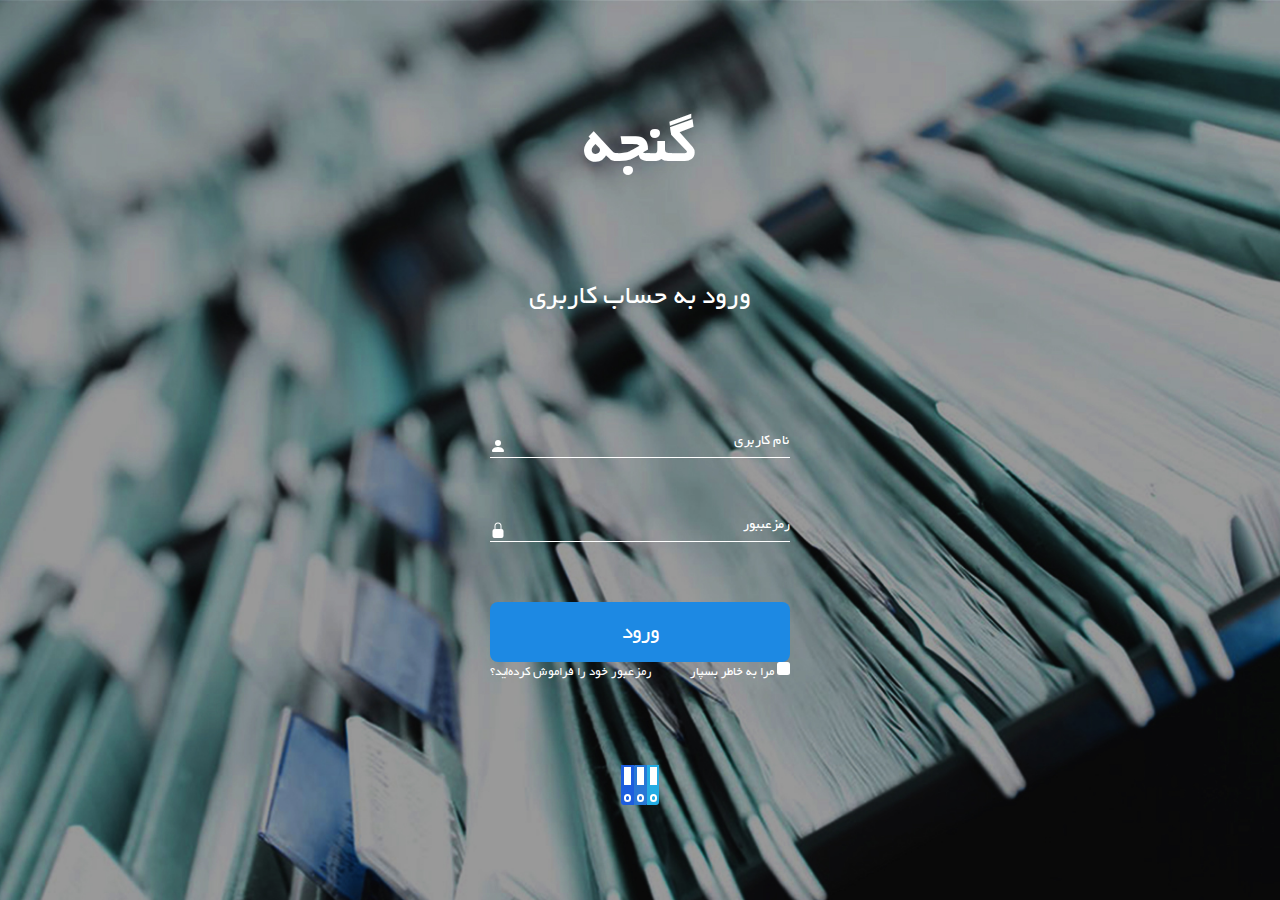
==== front3/index.html @ 086e4635 "change directory" ====
<!DOCTYPE html>
<html lang="en" dir="rtl">
<head>
    <meta charset="UTF-8">
    <title>Maktab 41 | front2</title>
    <link rel="stylesheet" href="style.css">
    <link rel="stylesheet" href="custom/checkbox.css">
    <link rel="stylesheet" href="custom/clearbook.css">
</head>
<body>
    <section class="container">
        <h3>گنجه</h3>
        <span>ورود به حساب کاربری</span>

        <form action="https://helloWorld.com">
            <div class="wrap">
                <input id="username" type="text" required>
                <span class="input-bottomLine"></span>
                <label for="username">
                    <img src="icon/person.svg" alt="">
                    <span class="label-txt">نام کاربری</span>
                </label>
            </div>
            <div class="wrap">
                <input id="password" type="password" required>
                <span class="input-bottomLine"></span>
                <label for="password">
                    <img src="icon/lock.svg" alt="">
                    <span class="label-txt">رمزعببور</span>
                </label>
            </div>
            <button type="submit">ورود</button>
            <div class="text-under">
                <div class="wrap1">
                    <input id="remember" type="checkbox">
                    <span class="custom-checkbox"></span>
                    <label for="remember">مرا به خاطر بسپار</label>
                </div>
                <span><a href="#">رمزعبور خود را فراموش کرده‌اید؟</a></span>
            </div>
        </form>

        <div class="wrap-icon">
            <span class="icon-df one"></span>
            <span class="icon-df two"></span>
            <span class="icon-df three"></span>
        </div>

    </section>
</body>
</html>
---- front3/style.css ----
@font-face {
  font-family: bYekan;
  src: url("font/Yekan.woff");
}
* {
  margin: 0;
  padding: 0;
  box-sizing: border-box;
  font-family: bYekan, sans-serif;
  letter-spacing: -0.4px;
  color: white;
}

body {
  background: url("image/bg.jpg") no-repeat fixed center;
  background-size: cover;
  padding: 6vh 10vw;
}
body .container {
  height: 88vh;
  display: flex;
  flex-direction: column;
  justify-content: space-around;
  align-items: center;
}
body .container h3 {
  font-size: 4em;
}
body .container > span {
  font-size: 1.7em;
}
body .container form {
  width: 300px;
}
body .container .wrap {
  margin: 30px 0;
}
body .container .wrap label {
  position: relative;
  top: -46px;
}
body .container .wrap label img {
  float: left;
  transform: translateY(25px);
}
body .container .wrap label .label-txt {
  cursor: pointer;
  display: inline-block;
  font-size: 0.9em;
  transform: translateY(15px);
  transition: transform 0.3s ease;
}
body .container .wrap input {
  position: relative;
  font-size: 1.1em;
  width: 100%;
  height: 1.6em;
  border: none;
  border-bottom: 1px solid white;
  background: transparent;
}
body .container .wrap .input-bottomLine {
  display: block;
  width: 100%;
  height: 1px;
  transform: translateY(-1px) scaleX(0);
  background-color: #12b3e3;
  transition: transform 0.3s ease;
}
body .container .wrap input:focus {
  outline: none;
}
body .container .wrap input:focus ~ .input-bottomLine {
  transform: translateY(-1px) scaleX(1);
}
body .container .wrap input:focus ~ label > .label-txt,
body .container .wrap input:valid ~ label > .label-txt {
  transform: translateY(-5px);
}
body .container .text-under {
  display: flex;
  font-size: small;
  justify-content: space-between;
}
body .container .text-under label:hover {
  color: #12b3e3;
  cursor: pointer;
  transition: color 0.3s ease;
}
body .container .text-under a {
  text-decoration: none;
  transition: color 0.3s ease;
}
body .container .text-under a:hover {
  color: #12b3e3;
}
body .container button {
  width: 100%;
  border: none;
  margin-top: 5px;
  border-radius: 8px;
  font-size: 1.4em;
  height: 60px;
  background: #1D89E3;
  cursor: pointer;
  transition: background-color 0.3s ease, box-shadow 0.5s ease;
}
body .container button:focus {
  outline: none;
}
body .container button:hover {
  background-color: #12b3e3;
  box-shadow: 0 0 10px 3px rgba(255, 255, 255, 0.2);
}
body .container .wrap-icon {
  display: flex;
}
body .container .wrap-icon .one {
  background-color: #23ace3;
  border-radius: 0 0 3px 0;
}
body .container .wrap-icon .two {
  background-color: #2877d5;
}
body .container .wrap-icon .three {
  background-color: #1d5dde;
  border-radius: 0 0 0 3px;
}

/*# sourceMappingURL=style.css.map */
---- front3/custom/checkbox.css ----
.custom-checkbox {
  width: 1em;
  height: 1em;
  position: relative;
  display: inline-block;
  background-color: white;
  border-radius: 2.5px;
}

.custom-checkbox:before {
  content: "";
  position: absolute;
  display: block;
  margin-top: 2px;
  width: 0.7em;
  height: 0.3em;
  border-bottom: 2px solid transparent;
  border-left: 2px solid transparent;
  transform: rotate(-45deg);
}

#remember {
  position: absolute;
  margin-top: 5px;
  margin-right: 0.5px;
  opacity: 0;
  z-index: 1;
}

#remember:checked ~ .custom-checkbox:before {
  border-bottom: 2px solid #12b3e3;
  border-left: 2px solid #12b3e3;
}

/*# sourceMappingURL=checkbox.css.map */
---- front3/custom/clearbook.css ----
.icon-df {
  display: block;
  position: relative;
  width: 0.8em;
  height: 2.5em;
  margin-left: 0.2px;
  border-radius: 1px;
}

.icon-df:before, .icon-df:after {
  content: "";
  display: block;
  position: absolute;
}

.icon-df:before {
  top: 7%;
  right: 19%;
  width: 55%;
  height: 45%;
  background-color: white;
}

.icon-df:after {
  top: 74%;
  right: 16%;
  width: 30%;
  height: 10%;
  border-radius: 50%;
  border: 2px solid white;
}

/*# sourceMappingURL=clearbook.css.map */
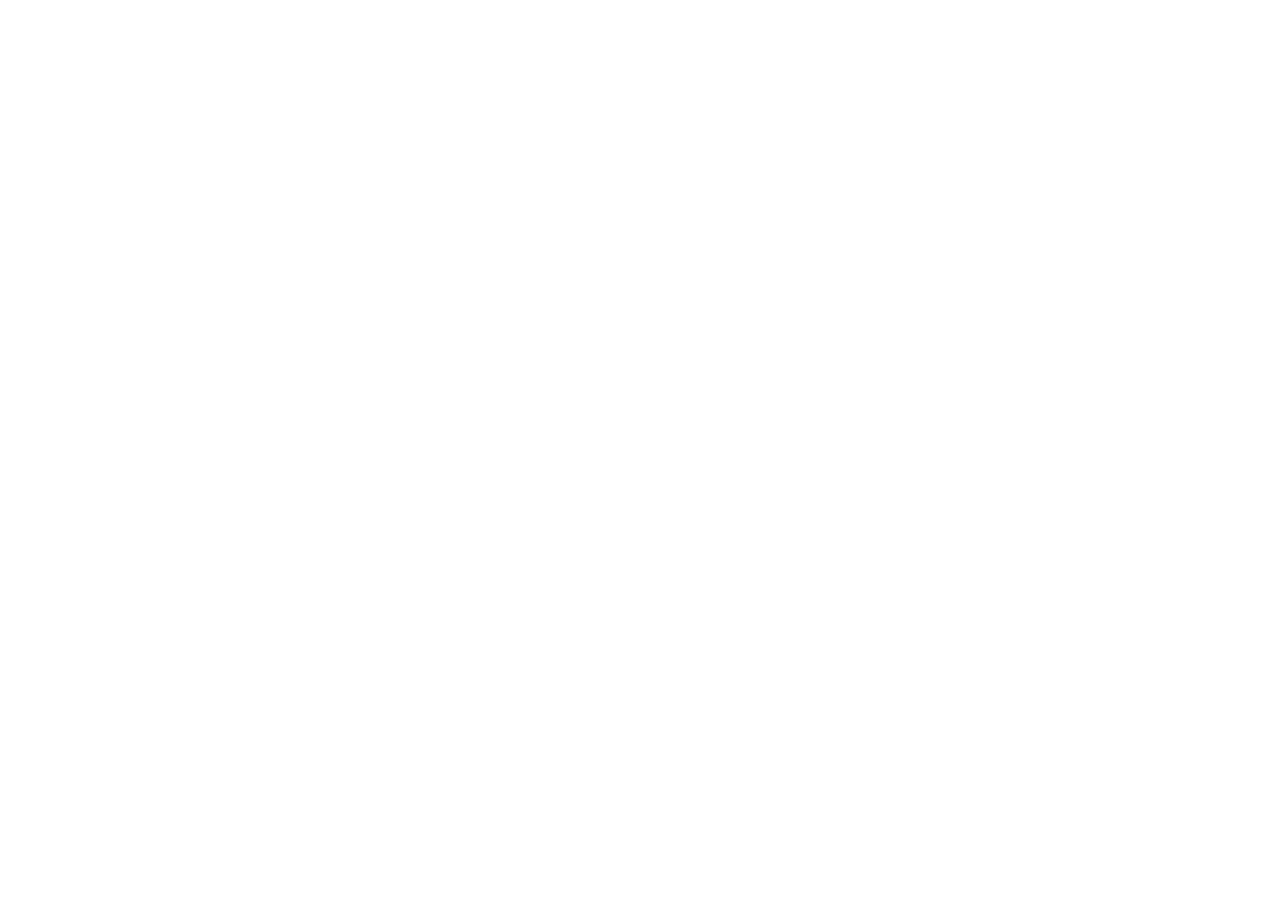
==== commit 488119e1: "complete front3 excersise" ====
--- a/front3/index.html
+++ b/front3/index.html
@@ -1,51 +1,11 @@
 <!DOCTYPE html>
-<html lang="en" dir="rtl">
+<html lang="en">
 <head>
     <meta charset="UTF-8">
-    <title>Maktab 41 | front2</title>
-    <link rel="stylesheet" href="style.css">
-    <link rel="stylesheet" href="custom/checkbox.css">
-    <link rel="stylesheet" href="custom/clearbook.css">
+    <meta name="viewport" content="width=device-width, initial-scale=1.0">
+    <title>Front 3</title>
 </head>
 <body>
-    <section class="container">
-        <h3>گنجه</h3>
-        <span>ورود به حساب کاربری</span>
-
-        <form action="https://helloWorld.com">
-            <div class="wrap">
-                <input id="username" type="text" required>
-                <span class="input-bottomLine"></span>
-                <label for="username">
-                    <img src="icon/person.svg" alt="">
-                    <span class="label-txt">نام کاربری</span>
-                </label>
-            </div>
-            <div class="wrap">
-                <input id="password" type="password" required>
-                <span class="input-bottomLine"></span>
-                <label for="password">
-                    <img src="icon/lock.svg" alt="">
-                    <span class="label-txt">رمزعببور</span>
-                </label>
-            </div>
-            <button type="submit">ورود</button>
-            <div class="text-under">
-                <div class="wrap1">
-                    <input id="remember" type="checkbox">
-                    <span class="custom-checkbox"></span>
-                    <label for="remember">مرا به خاطر بسپار</label>
-                </div>
-                <span><a href="#">رمزعبور خود را فراموش کرده‌اید؟</a></span>
-            </div>
-        </form>
-
-        <div class="wrap-icon">
-            <span class="icon-df one"></span>
-            <span class="icon-df two"></span>
-            <span class="icon-df three"></span>
-        </div>
-
-    </section>
+    <script src="script.js"></script>
 </body>
 </html>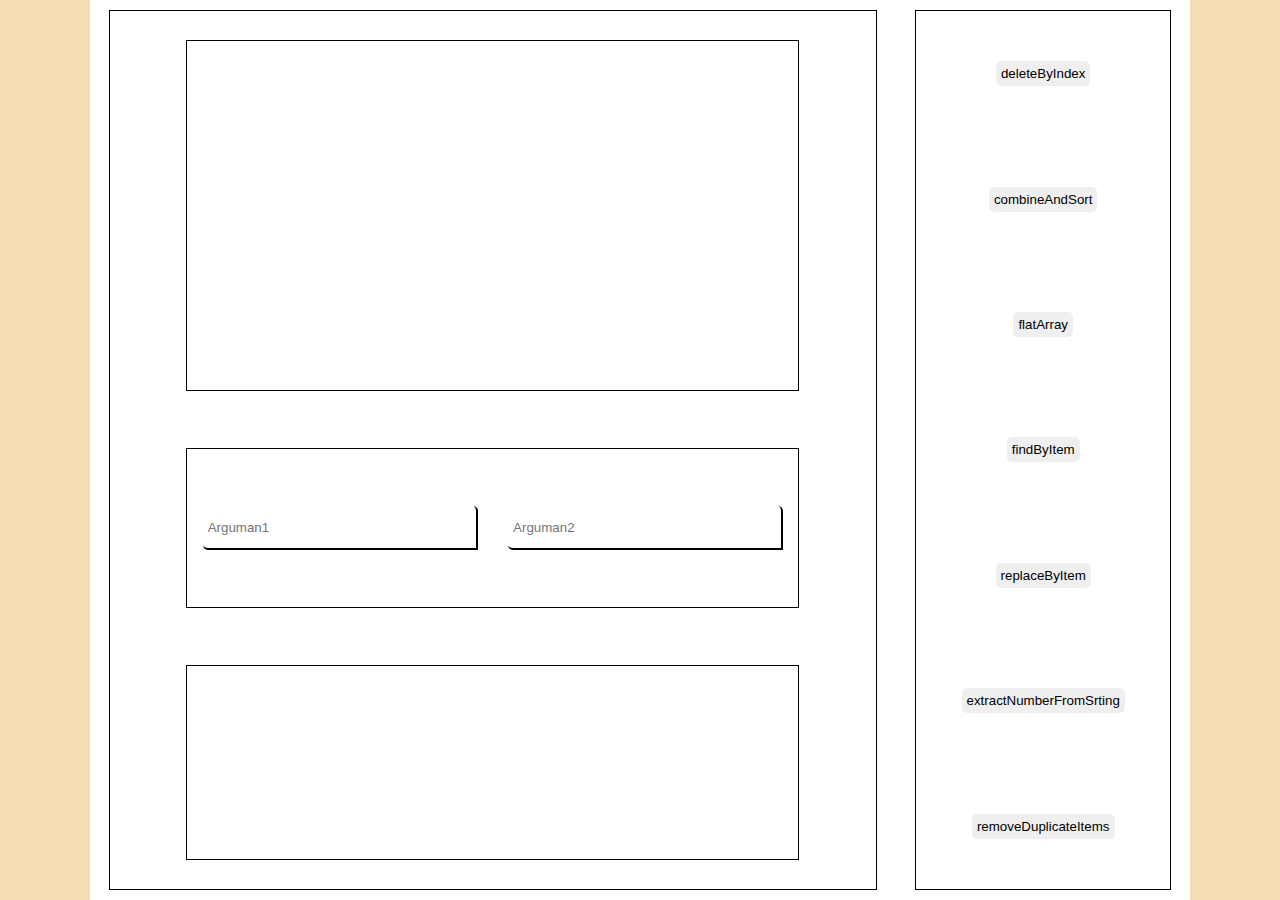
==== commit d7ef6626: "add style, make it readble in html document" ====
--- a/front3/index.html
+++ b/front3/index.html
@@ -4,8 +4,50 @@
     <meta charset="UTF-8">
     <meta name="viewport" content="width=device-width, initial-scale=1.0">
     <title>Front 3</title>
+    <link rel="stylesheet" href="css/style.css">
 </head>
 <body>
-    <script src="script.js"></script>
+    <div class="container">
+        <div class="input-code">
+            <div class="code">
+                <pre id="code">
+                    
+                </pre>
+            </div>
+            <div class="args">
+                <input id="arg1" type="text" placeholder="Arguman1">
+                <input id="arg2" type="text" placeholder="Arguman2">
+            </div>
+            <div class="result">
+                <pre id="result">
+                    
+                </pre>
+            </div>
+        </div>
+        <div class="call-button">
+            <span>
+                <button onclick="callDeleteByIndex()">deleteByIndex</button>
+            </span>
+            <span>
+                <button onclick="callCombineAndSort()">combineAndSort</button>
+            </span>
+            <span>
+                <button onclick="callFlatArray()">flatArray</button>
+            </span>
+            <span>
+                <button onclick="callFindByItem()">findByItem</button>
+            </span>
+            <span>
+                <button onclick="callReplaceByItem()">replaceByItem</button>
+            </span>
+            <span>
+                <button onclick="callExtractNumberFromSrting()">extractNumberFromSrting</button>
+            </span>
+            <span>
+                <button onclick="callRemoveDuplicateItems()">removeDuplicateItems</button>
+            </span>
+        </div>
+    </div>
+    <script src="js/script.js"></script>
 </body>
 </html>--- a/front3/css/style.css
+++ b/front3/css/style.css
@@ -0,0 +1,122 @@
+* {
+  margin: 0;
+  padding: 0;
+  -webkit-box-sizing: border-box;
+          box-sizing: border-box;
+}
+
+body {
+  padding: 0 7vw;
+  background-color: #f5deb4;
+}
+
+.container {
+  height: 100vh;
+  display: -webkit-box;
+  display: -ms-flexbox;
+  display: flex;
+  padding: 10px 0;
+  background-color: #ffffff;
+  -ms-flex-pack: distribute;
+      justify-content: space-around;
+}
+
+.container .input-code {
+  width: 60vw;
+  display: -webkit-box;
+  display: -ms-flexbox;
+  display: flex;
+  -webkit-box-align: center;
+      -ms-flex-align: center;
+          align-items: center;
+  -webkit-box-orient: vertical;
+  -webkit-box-direction: normal;
+      -ms-flex-direction: column;
+          flex-direction: column;
+  -ms-flex-pack: distribute;
+      justify-content: space-around;
+  border: 1px solid #000000;
+}
+
+.container .call-button {
+  width: 20vw;
+  display: -webkit-box;
+  display: -ms-flexbox;
+  display: flex;
+  -webkit-box-align: center;
+      -ms-flex-align: center;
+          align-items: center;
+  -webkit-box-orient: vertical;
+  -webkit-box-direction: normal;
+      -ms-flex-direction: column;
+          flex-direction: column;
+  -ms-flex-pack: distribute;
+      justify-content: space-around;
+  border: 1px solid #000000;
+}
+
+.code,
+.args,
+.result {
+  width: 80%;
+  font-size: 1.4em;
+  display: -webkit-box;
+  display: -ms-flexbox;
+  display: flex;
+  -webkit-box-align: center;
+      -ms-flex-align: center;
+          align-items: center;
+  -webkit-box-pack: center;
+      -ms-flex-pack: center;
+          justify-content: center;
+  border: 1px solid #000000;
+}
+
+.code {
+  height: calc(100% / 2.5);
+}
+
+.args {
+  height: calc(100% / 5.5);
+  -ms-flex-pack: distribute;
+      justify-content: space-around;
+}
+
+.args input {
+  width: 45%;
+  height: 28%;
+  padding: 5px;
+  border: none;
+  -webkit-transition: 0.2s;
+  transition: 0.2s;
+  border-radius: 0 5px 0 5px;
+  border-right: 2px solid #000000;
+  border-bottom: 2px solid #000000;
+}
+
+.args input:focus {
+  outline: none;
+  border-right: 1px solid #f5deb4;
+  border-bottom: 1px solid #f5deb4;
+}
+
+.result {
+  height: calc(100% / 4.5);
+}
+
+button {
+  padding: 5px;
+  border: none;
+  border-radius: 5px;
+  -webkit-transition: 0.4s;
+  transition: 0.4s;
+}
+
+button:hover {
+  background-color: transparent;
+}
+
+button:focus {
+  outline: none;
+}
+/*# sourceMappingURL=style.css.map */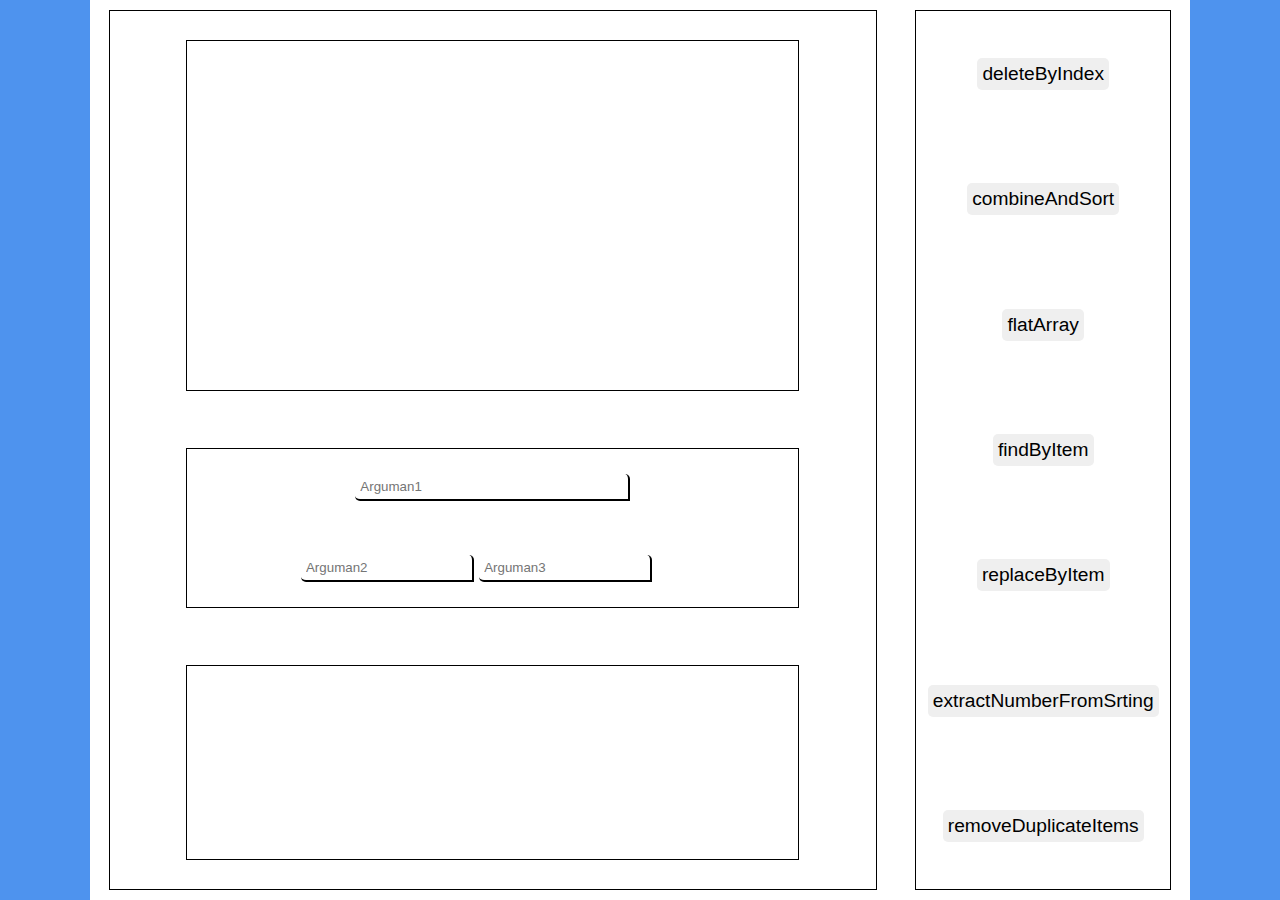
==== commit 123ef45a: "create app for show better whit js,css,html" ====
--- a/front3/index.html
+++ b/front3/index.html
@@ -16,7 +16,10 @@
             </div>
             <div class="args">
                 <input id="arg1" type="text" placeholder="Arguman1">
-                <input id="arg2" type="text" placeholder="Arguman2">
+                <span>
+                    <input id="arg2" type="text" placeholder="Arguman2">
+                    <input id="arg3" type="text" placeholder="Arguman3">
+                </span>
             </div>
             <div class="result">
                 <pre id="result">
@@ -25,27 +28,13 @@
             </div>
         </div>
         <div class="call-button">
-            <span>
-                <button onclick="callDeleteByIndex()">deleteByIndex</button>
-            </span>
-            <span>
-                <button onclick="callCombineAndSort()">combineAndSort</button>
-            </span>
-            <span>
-                <button onclick="callFlatArray()">flatArray</button>
-            </span>
-            <span>
-                <button onclick="callFindByItem()">findByItem</button>
-            </span>
-            <span>
-                <button onclick="callReplaceByItem()">replaceByItem</button>
-            </span>
-            <span>
-                <button onclick="callExtractNumberFromSrting()">extractNumberFromSrting</button>
-            </span>
-            <span>
-                <button onclick="callRemoveDuplicateItems()">removeDuplicateItems</button>
-            </span>
+            <button onclick="callDeleteByIndex()">deleteByIndex</button>
+            <button onclick="callCombineAndSort()">combineAndSort</button>
+            <button onclick="callFlatArray()">flatArray</button>
+            <button onclick="callFindByItem()">findByItem</button>
+            <button onclick="callReplaceByItem()">replaceByItem</button>
+            <button onclick="callExtractNumberFromSrting()">extractNumberFromSrting</button>
+            <button onclick="callRemoveDuplicateItems()">removeDuplicateItems</button>
         </div>
     </div>
     <script src="js/script.js"></script>
--- a/front3/css/style.css
+++ b/front3/css/style.css
@@ -7,7 +7,7 @@
 
 body {
   padding: 0 7vw;
-  background-color: #f5deb4;
+  background-color: #4e93ee;
 }
 
 .container {
@@ -21,8 +21,7 @@
       justify-content: space-around;
 }
 
-.container .input-code {
-  width: 60vw;
+.container .input-code, .container .call-button {
   display: -webkit-box;
   display: -ms-flexbox;
   display: flex;
@@ -38,21 +37,12 @@
   border: 1px solid #000000;
 }
 
+.container .input-code {
+  width: 60vw;
+}
+
 .container .call-button {
   width: 20vw;
-  display: -webkit-box;
-  display: -ms-flexbox;
-  display: flex;
-  -webkit-box-align: center;
-      -ms-flex-align: center;
-          align-items: center;
-  -webkit-box-orient: vertical;
-  -webkit-box-direction: normal;
-      -ms-flex-direction: column;
-          flex-direction: column;
-  -ms-flex-pack: distribute;
-      justify-content: space-around;
-  border: 1px solid #000000;
 }
 
 .code,
@@ -80,11 +70,14 @@
   height: calc(100% / 5.5);
   -ms-flex-pack: distribute;
       justify-content: space-around;
+  -webkit-box-orient: vertical;
+  -webkit-box-direction: normal;
+      -ms-flex-direction: column;
+          flex-direction: column;
 }
 
 .args input {
   width: 45%;
-  height: 28%;
   padding: 5px;
   border: none;
   -webkit-transition: 0.2s;
@@ -96,8 +89,8 @@
 
 .args input:focus {
   outline: none;
-  border-right: 1px solid #f5deb4;
-  border-bottom: 1px solid #f5deb4;
+  border-right: 1px solid #4e93ee;
+  border-bottom: 1px solid #4e93ee;
 }
 
 .result {
@@ -107,6 +100,7 @@
 button {
   padding: 5px;
   border: none;
+  font-size: 1.2em;
   border-radius: 5px;
   -webkit-transition: 0.4s;
   transition: 0.4s;
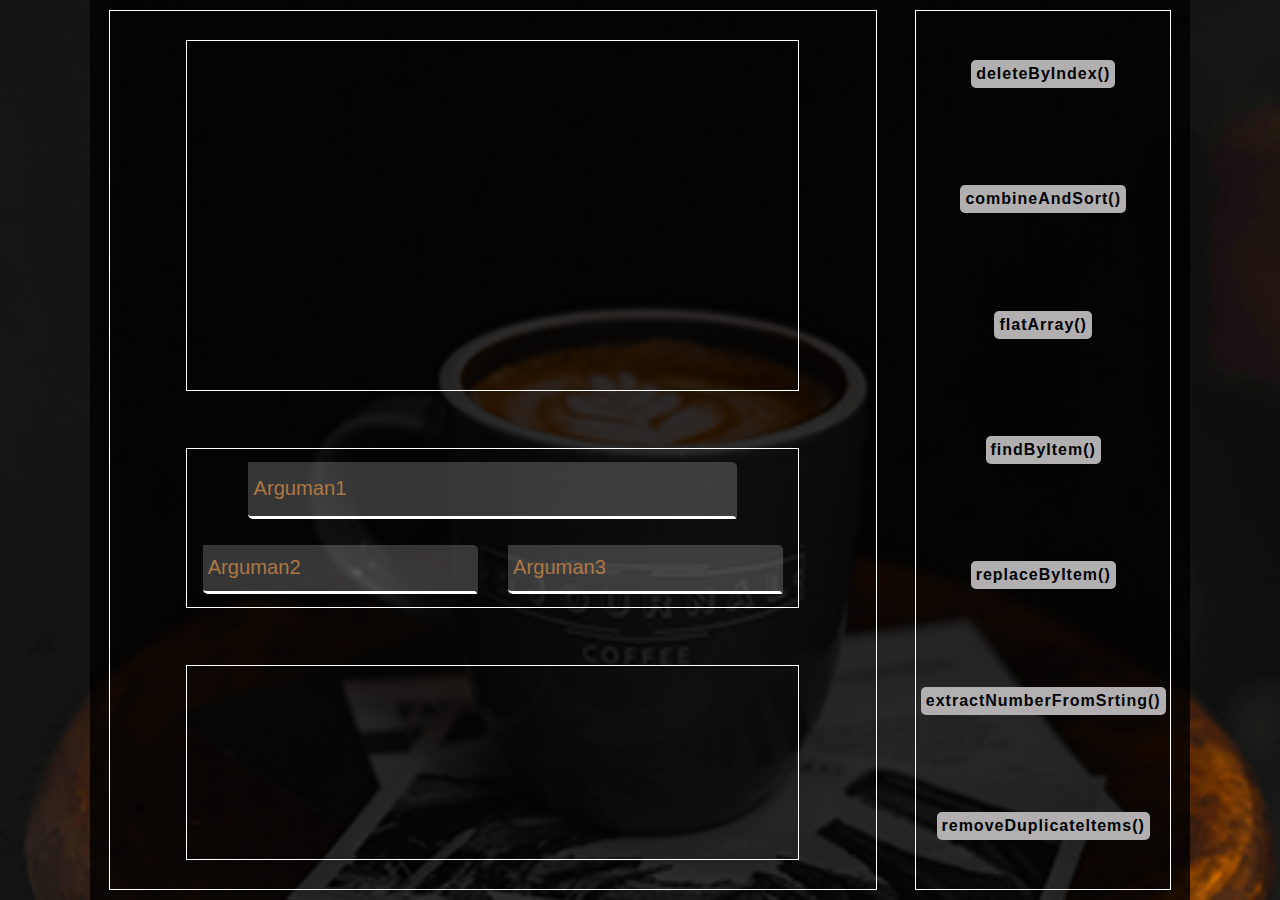
==== commit 71a7b160: "create app for show better whit js,css,html" ====
--- a/front3/index.html
+++ b/front3/index.html
@@ -10,31 +10,64 @@
     <div class="container">
         <div class="input-code">
             <div class="code">
-                <pre id="code">
-                    
-                </pre>
+                <pre id="code"></pre>
             </div>
             <div class="args">
-                <input id="arg1" type="text" placeholder="Arguman1">
+                <input id="arg1" type="text" placeholder="Arguman1" list="for-test">
+                <datalist id="for-test">
+                    <option value="[3, 5, 9, 21, 43]">
+                        [3, 5, 9, 21, 43]
+                    </option>
+                    <option value="[87, 34, 21, 43, 234]">
+                        [87, 34, 21, 43, 234]
+                    </option>
+                    <option value="[[2, 3], 5, [[[2, 9], 4], 4], 1, 0]">
+                        [[2, 3], 5, [[[2, 9], 4], 4], 1, 0]
+                    </option>
+                    <option value="[32, 23, 12, 65, 65, 12, 54]">
+                        [32, 23, 12, 65, 65, 12, 54]
+                    </option>
+                    <option value="[32, 54, 65, 76, 22, 11, 2, 4, 76, 98928, 663, 23]">
+                        [32, 54, 65, 76, 22, 11, 2, 4, 76, 98928, 663, 23]
+                    </option>
+                    <option value="[2321,43,23,1,4353,32,43,223,12,45,32,2321]">
+                        [2321,43,23,1,4353,32,43,223,12,45,32,2321]
+                    </option>
+                    <option value="[21,43,23,23,98,76,53,98,21,23,53,65,98,21]">
+                        [21,43,23,23,98,76,53,98,21,23,53,65,98,21]
+                    </option>
+                </datalist>
                 <span>
                     <input id="arg2" type="text" placeholder="Arguman2">
                     <input id="arg3" type="text" placeholder="Arguman3">
                 </span>
             </div>
             <div class="result">
-                <pre id="result">
-                    
-                </pre>
+                <pre id="result"></pre>
             </div>
         </div>
         <div class="call-button">
-            <button onclick="callDeleteByIndex()">deleteByIndex</button>
-            <button onclick="callCombineAndSort()">combineAndSort</button>
-            <button onclick="callFlatArray()">flatArray</button>
-            <button onclick="callFindByItem()">findByItem</button>
-            <button onclick="callReplaceByItem()">replaceByItem</button>
-            <button onclick="callExtractNumberFromSrting()">extractNumberFromSrting</button>
-            <button onclick="callRemoveDuplicateItems()">removeDuplicateItems</button>
+            <button onclick="callDeleteByIndex()" title="2 item is requierd">
+                deleteByIndex()
+            </button>
+            <button onclick="callCombineAndSort()" title="1 item is requierd">
+                combineAndSort()
+            </button>
+            <button onclick="callFlatArray()" title="1 item is requierd">
+                flatArray()
+            </button>
+            <button onclick="callFindByItem()" title="2 item is requierd">
+                findByItem()
+            </button>
+            <button onclick="callReplaceByItem()" title="3 item is requierd">
+                replaceByItem()
+            </button>
+            <button onclick="callExtractNumberFromSrting()"title="1 item is requierd">
+                extractNumberFromSrting()
+            </button>
+            <button onclick="callRemoveDuplicateItems()" title="1 item is requierd">
+                removeDuplicateItems()
+            </button>
         </div>
     </div>
     <script src="js/script.js"></script>
--- a/front3/css/style.css
+++ b/front3/css/style.css
@@ -7,7 +7,8 @@
 
 body {
   padding: 0 7vw;
-  background-color: #4e93ee;
+  background: url("../image/caffe1.jpg") no-repeat center;
+  background-size: cover;
 }
 
 .container {
@@ -16,7 +17,7 @@
   display: -ms-flexbox;
   display: flex;
   padding: 10px 0;
-  background-color: #ffffff;
+  background-color: rgba(0, 0, 0, 0.8);
   -ms-flex-pack: distribute;
       justify-content: space-around;
 }
@@ -34,7 +35,7 @@
           flex-direction: column;
   -ms-flex-pack: distribute;
       justify-content: space-around;
-  border: 1px solid #000000;
+  border: 1px solid #ffffff;
 }
 
 .container .input-code {
@@ -59,7 +60,7 @@
   -webkit-box-pack: center;
       -ms-flex-pack: center;
           justify-content: center;
-  border: 1px solid #000000;
+  border: 1px solid #ffffff;
 }
 
 .code {
@@ -82,15 +83,49 @@
   border: none;
   -webkit-transition: 0.2s;
   transition: 0.2s;
-  border-radius: 0 5px 0 5px;
-  border-right: 2px solid #000000;
-  border-bottom: 2px solid #000000;
+  color: #ffffff;
+  font-size: 0.9em;
+  background-color: rgba(255, 255, 255, 0.2);
+  border-radius: 0 5px 2px 5px;
+  border-right: 3px solid transparent;
+  border-bottom: 3px solid #ffffff;
+}
+
+.args input::-webkit-input-placeholder {
+  color: #ad7744;
+}
+
+.args input:-ms-input-placeholder {
+  color: #ad7744;
+}
+
+.args input::-ms-input-placeholder {
+  color: #ad7744;
+}
+
+.args input::placeholder {
+  color: #ad7744;
 }
 
 .args input:focus {
   outline: none;
-  border-right: 1px solid #4e93ee;
-  border-bottom: 1px solid #4e93ee;
+  border-right: 1px solid #ad7744;
+  border-bottom: 1px solid #ad7744;
+}
+
+.args #arg1 {
+  width: 80%;
+  height: calc(100% / 2.8);
+}
+
+.args span {
+  width: 100%;
+  display: -webkit-box;
+  display: -ms-flexbox;
+  display: flex;
+  -ms-flex-pack: distribute;
+      justify-content: space-around;
+  height: calc(100% / 3.2);
 }
 
 .result {
@@ -100,17 +135,26 @@
 button {
   padding: 5px;
   border: none;
-  font-size: 1.2em;
+  letter-spacing: 1px;
+  font-size: 1em;
   border-radius: 5px;
+  font-weight: bold;
+  background-color: #B1AFB0;
   -webkit-transition: 0.4s;
   transition: 0.4s;
 }
 
 button:hover {
+  color: #ad7744;
   background-color: transparent;
 }
 
 button:focus {
   outline: none;
 }
+
+pre {
+  color: #ffffff;
+  font-size: 1.1em;
+}
 /*# sourceMappingURL=style.css.map */